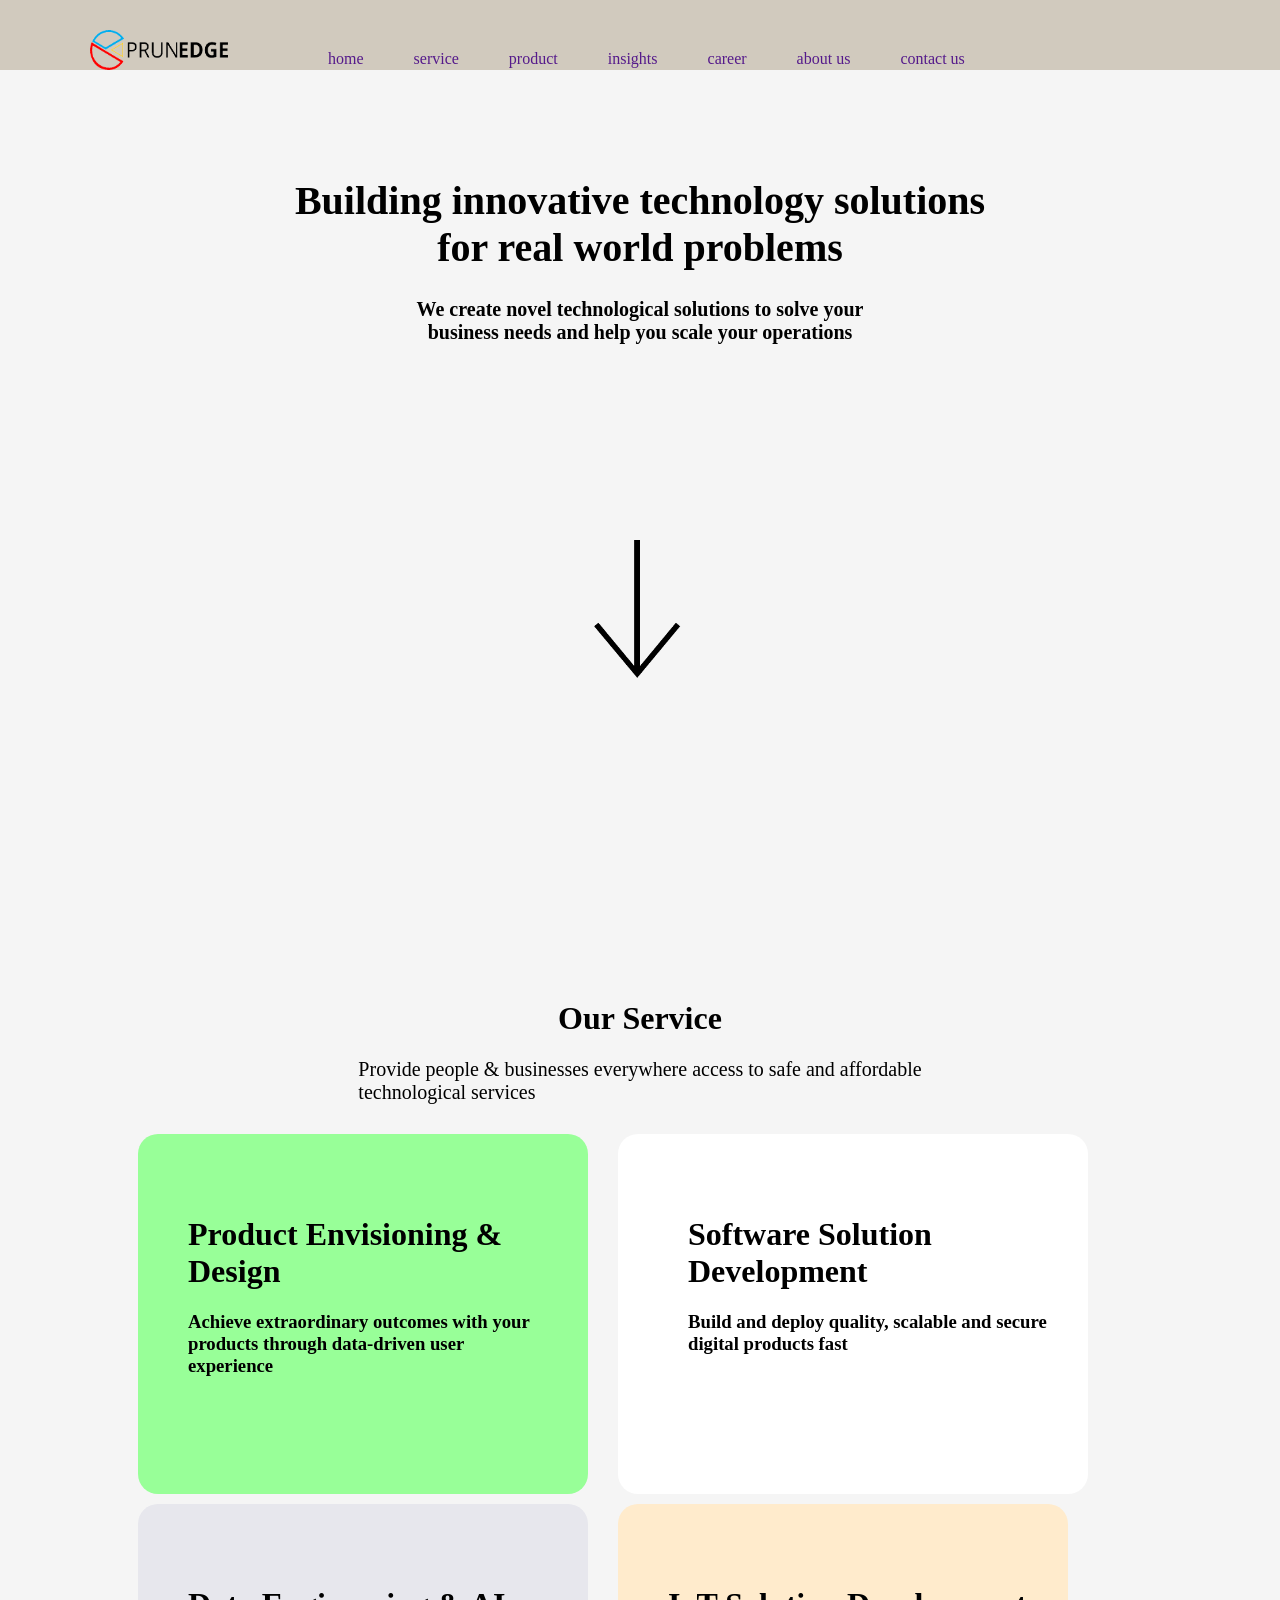
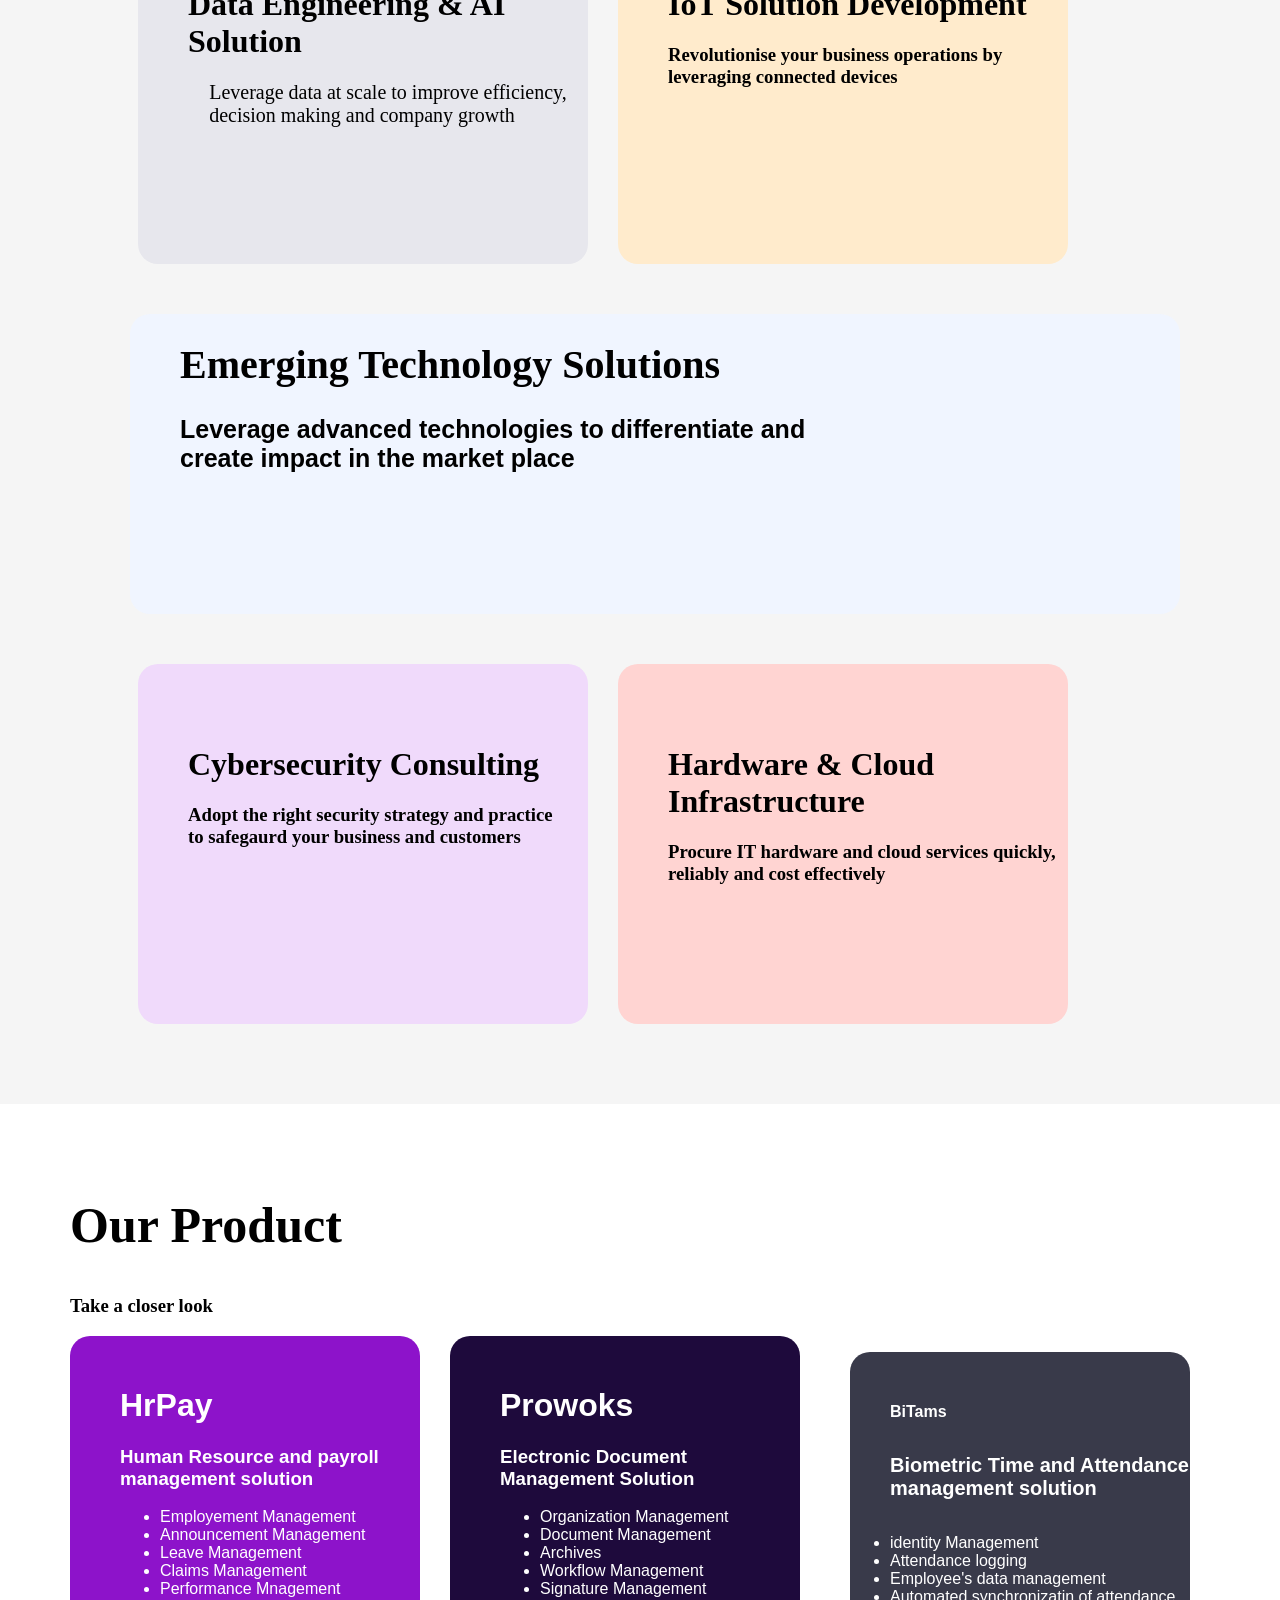
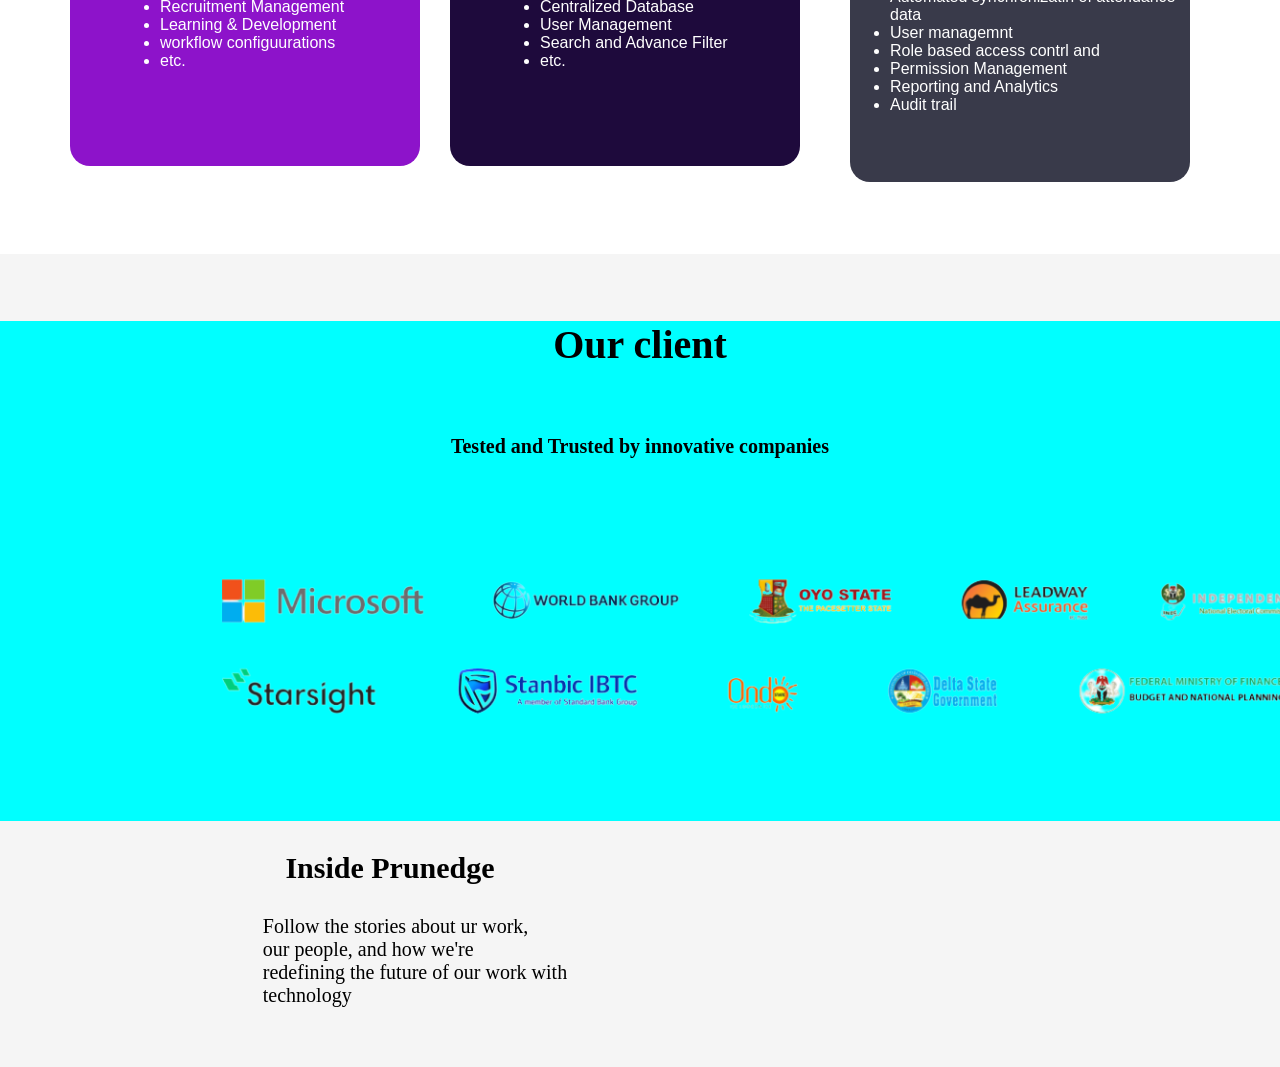
==== index.html @ cac80a02 "change the name" ====
<!DOCTYPE html>
<html lang="en">

<head>


    <link rel="stylesheet" href="./CSS/prunge.css">
    <title>Document</title>
</head>

<body>
    <div id="container">
        <img src="./asset/image/download-removebg-preview (2).png" alt="image">
        <div class="list">
            <a href="">home</a>
            <a href="">service</a>
            <a href="">product</a>
            <a href="">insights</a>
            <a href="">career</a>
            <a href="">about us</a>
            <a href="">contact us</a>
        </div>
    </div>
    <div class="Note">
        <h1>Building innovative technology solutions <br> for real world problems</h1>
        <h2 id="h2">We create novel technological solutions to solve your <br> business needs and help you scale your
            operations</h2>

    </div>
    <div id="photo">
        <img src="./asset/image/iconmonstr-arrow-down-thin-removebg-preview.png" alt="image">
    </div>
    <div>
        <h1 id="our">Our Service</h1>
        <!-- <h2 id="Provide">Provide people & businesses everywhere access to safe and affordable <br>  technological services</h2>
    </div> -->
        <p>Provide people & businesses everywhere access to safe and affordable <br> technological services</p>
        <div class="another">
            <div id="pad">
                <h1>Product Envisioning & <br> Design</h1>
                <h3>Achieve extraordinary outcomes with your <br> products through data-driven user <br> experience</h3>
            </div>
            <div class="bord">
                <div class="inside">
                    <h1>Software Solution <br> Development</h1>
                    <h3>Build and deploy quality, scalable and secure <br> digital products fast</h3>
                </div>
            </div>

        </div>
        <div class="data">
            <div id="solution">
                <h1>Data Engineering & AI <br> Solution</h1>
                <p>Leverage data at scale to improve efficiency, <br> decision making and company growth</p>
            </div>
            <div class="Lot">
                <div id="dev">
                    <h1>IoT Solution Development</h1>
                    <h3>Revolutionise your business operations by <br> leveraging connected devices</h3>

                </div>

            </div>

        </div>
        <div class="advance">
            <div id="snow">
                <h1 id="one">Emerging Technology Solutions</h1>
                <h3 id="p">Leverage advanced technologies to differentiate and <br> create impact in the market place
                </h3>

            </div>

        </div>
        <div class="consulting">
            <div id="purple">
                <h1>Cybersecurity Consulting</h1>
                <h3>Adopt the right security strategy and practice <br> to safegaurd your business and customers</h3>

            </div>
            <div class="hardware">
                <div id="cloud">
                    <h1>Hardware & Cloud <br> Infrastructure</h1>
                    <h3>Procure IT hardware and cloud services quickly, <br> reliably and cost effectively</h3>

                </div>


            </div>


        </div>
        <div class="newtab">
            <h2 id="ant">Our Product <br>
                <h3>Take a closer look</h3>
            </h2>
            <div class="hrpay">
                <div id="human">
                    <h1>HrPay</h1>
                    <h3>Human Resource and payroll management solution</h3>
                    <ul>
                        <li>Employement Management</li>
                        <li>Announcement Management</li>
                        <li>Leave Management</li>
                        <li>Claims Management</li>
                        <li>Performance Mnagement</li>
                        <li>Recruitment Management</li>
                        <li>Learning & Development</li>
                        <li>workflow configuurations</li>
                        <li>etc.</li>
                    </ul>
                </div>
                    <div id="archives">
                        <h1>Prowoks</h1>
                        <h3>Electronic Document Management Solution</h3>
                        <ul>
                            <li>Organization Management</li>
                            <li>Document Management</li>
                            <li>Archives</li>
                            <li>Workflow Management</li>
                            <li>Signature Management</li>
                            <li>Centralized Database</li>
                            <li>User Management</li>
                            <li>Search and Advance Filter</li>
                            <li>etc.</li>
                        </ul>
                    </div>
                        <ul class="listing">
                        <h4>BiTams</h4>
                        <h5>Biometric Time and Attendance management solution</h5>
                            <li>identity Management</li>
                            <li>Attendance logging</li>
                            <li>Employee's data management</li>
                            <li>Automated synchronizatin of attendance data</li>
                            <li>User managemnt</li>
                            <li>Role based access contrl and</li>
                            <li>Permission Management</li>
                            <li>Reporting and Analytics</li>
                            <li>Audit trail</li>
                        </ul>
                 </div>
                </div>
                <div class="our">
                    <div id="client">
                        <h5 class="cl">Our client</h5>
                        <h6>Tested and Trusted by innovative companies</h6>
                        <img class="image2" src="./asset/image/image-removebg-preview (1).png" alt="image">

                    </div>
                </div>
            </div>
            <div class="inside">
               <p class="ap"> <b>Inside Prunedge </b></p>
               <p class="ap2">Follow the stories about ur work,<br> our people, and how we're <br> redefining the future of our work with <br> technology</p>
                  
            </div>





</body>

</html>
---- CSS/prunge.css ----
body {
    margin: 0;
    padding: 0;
    background-color: whitesmoke;

}

#container {
    border: 2px wheat;
    display: flex;
    gap: 100px;
    padding-left: 90px;
    background-color: rgba(206, 199, 186, 0.918);
    height: 70px;
}

img {
    width: 138px;
    padding-top: 30px;
}

.list {
    width: 100;
    display: flex;
   padding-top: 50px;
    justify-content: space-evenly;
    gap: 50px;
    text-decoration: solid;

}

a:hover {
    color: blue;
}

a {
    text-decoration: none;
}

.Note {
    justify-content: center;
    font-size: 20px;
    /* padding: 50px; */
    padding-top: 80px;
    text-align: center;
    flex-direction: column;
}

#h2 {
    font-size: 20px;
}

#our {
    padding-top: 300px;
    display: flex;
    justify-content: center;
}

#Provide {
    justify-content: center;
    display: flex;
    font-size: 100px;
}

p {
    justify-content: center;
    display: flex;
    font-size: 20px;
}

#photo {
    justify-content: center;
    display: flex;
    padding-top: 150px;

}

.another {
    padding-left: 138px;
    display: inline-flex;
    justify-content: space-evenly;

}

#pad {
    background-color: #98FF98;
    width: 400px;
    height: 300px;
    border-radius: 20px;
    padding-left: 50px;
    padding-top: 60px;
    margin-top: 10px;
}

.bord {
    background-color: white;
    width: 400px;
    height: 300px;
    border-radius: 20px;
    padding-left: 70px;
    margin-left: 30px;
    padding-top: 60px;
    margin-top: 10px;

}

.data {
    padding-left: 138px;
    display: inline-flex;
    justify-content: space-evenly;
}

#solution {
    background-color: #E7E7ED;
    width: 400px;
    height: 300px;
    border-radius: 20px;
    padding-left: 50px;
    padding-top: 60px;
    margin-top: 10px;
}

.Lot {
    background-color: #FFEBCC;
    width: 400px;
    height: 300px;
    border-radius: 20px;
    padding-left: 50px;
    margin-left: 30px;
    padding-top: 60px;
    margin-top: 10px;
    justify-content: center;
}

.advance {
    display: flex;
    padding: 50px;
}

#snow {
    background-color: #F0F5FF;
    width: 1000px;
    height: 300px;
    padding-left: 50px;
    border-radius: 20px;
    margin-left: 80px;
}

#one {
    font-size: 40px;
    border-radius: 2px;
}

#p {
    font-size: 25px;
    font-family: sans-serif;
}

.consulting {
    padding-left: 138px;
    display: inline-flex;
    justify-content: space-evenly;
}

#purple {
    background-color: #F0DAFB;
    width: 400px;
    height: 300px;
    border-radius: 20px;
    padding-left: 50px;
    padding-top: 60px;
    float: left;
}

.hardware {
    background-color: #FFD4D2;
    width: 400px;
    height: 300px;
    border-radius: 20px;
    padding-left: 50px;
    margin-left: 30px;
    padding-top: 60px;
}

.newtab {
    background-color: white;
    margin: 100;
    height: 700px;
    margin-top: 80px;
    padding-top: 50px;
    padding-left: 70px;
}

#ant {
    display: flex;
    font-size: 50px;
}
.hrpay{
    display: inline-flex;
    color: white;
    list-style-type: none;
    font-family: 'Trebuchet MS', 'Lucida Sans Unicode', 'Lucida Grande', 'Lucida Sans', Arial, sans-serif;

    
}
#human{
    background-color: #8d13ca;
    width: 300px;
    height: 400px;
    border-radius: 20px;
    padding-left: 50px;
    padding-top: 30px;
    float: left;
}
#archives{
    background-color: #1E0A3C;
    width: 300px;
    height: 400px;
    border-radius: 20px;
    padding-left: 50px;
    margin-left: 30px;
    padding-top: 30px;
}
#time{
    display: flex;
    justify-content: space-between;
    
}
.listing{
    width: 300px;
    height: 400px;
    background-color: #393A4A;
    border-radius: 20px;
    margin-left: 50px;
    padding-top: 30px;
    
}

h5{
    font-size: 20px;
}
#client{
    /* background-color: #FAFAFA; */
    height: 500px;
    background-color: aqua;
    /* margin-bottom: 300px; */
    /* width: 900px; */
}
h6{
    font-size: 20px;
    display: flex;
    justify-content: center;
    padding-bottom: 30px;
}
.cl{
    justify-content: center;
    font-size: 40px;
    display: flex;
}
.image2{
    width: 70rem;
    padding-left: 200px;
    padding-bottom: 80px;
    justify-content: center;
   
}
.inside{
    /* background-color: grey;
   padding-right: 500px;
  padding-top: 100px ;
  height: 400px; */
}
.ap{
    padding-right: 500px;
    font-size: 30px;
    font-family: Georgia, 'Times New Roman', Times, serif;
}
.ap2{
    padding-right: 450px;
   margin-bottom: 60px;
}
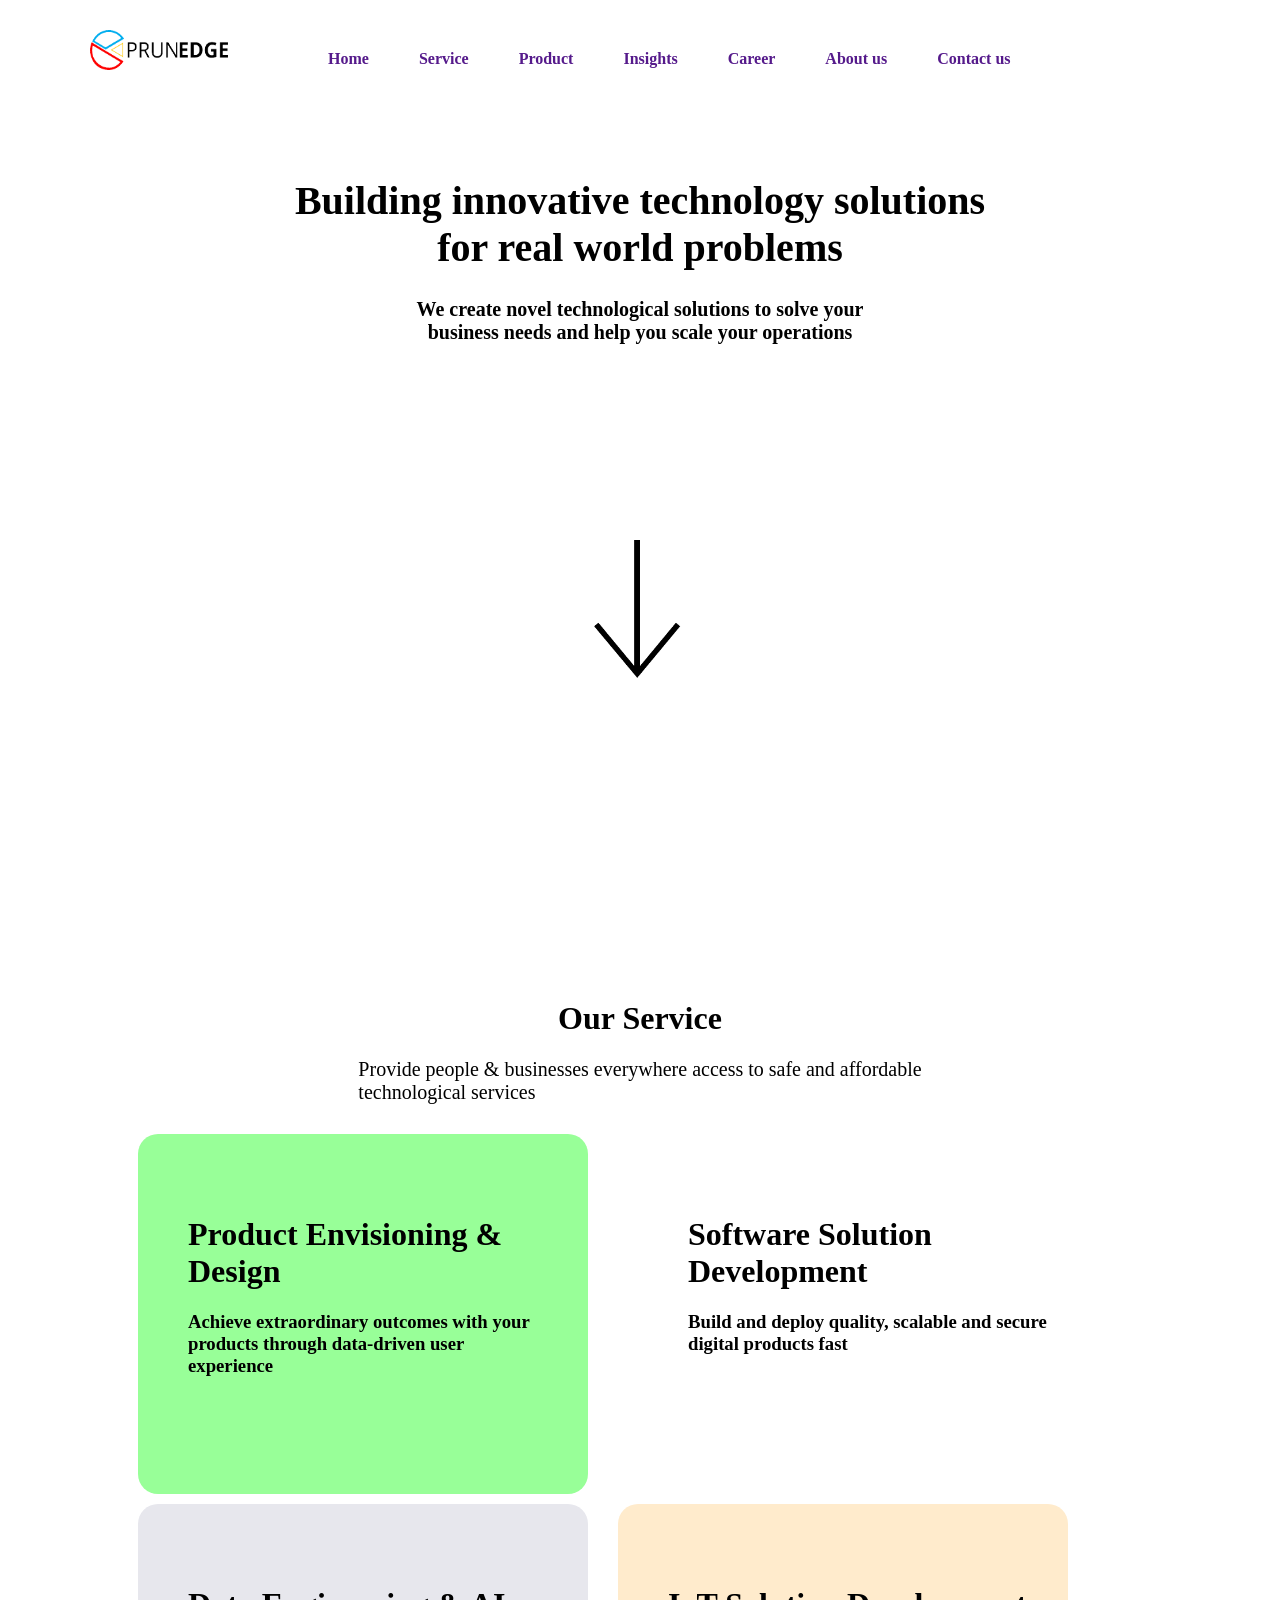
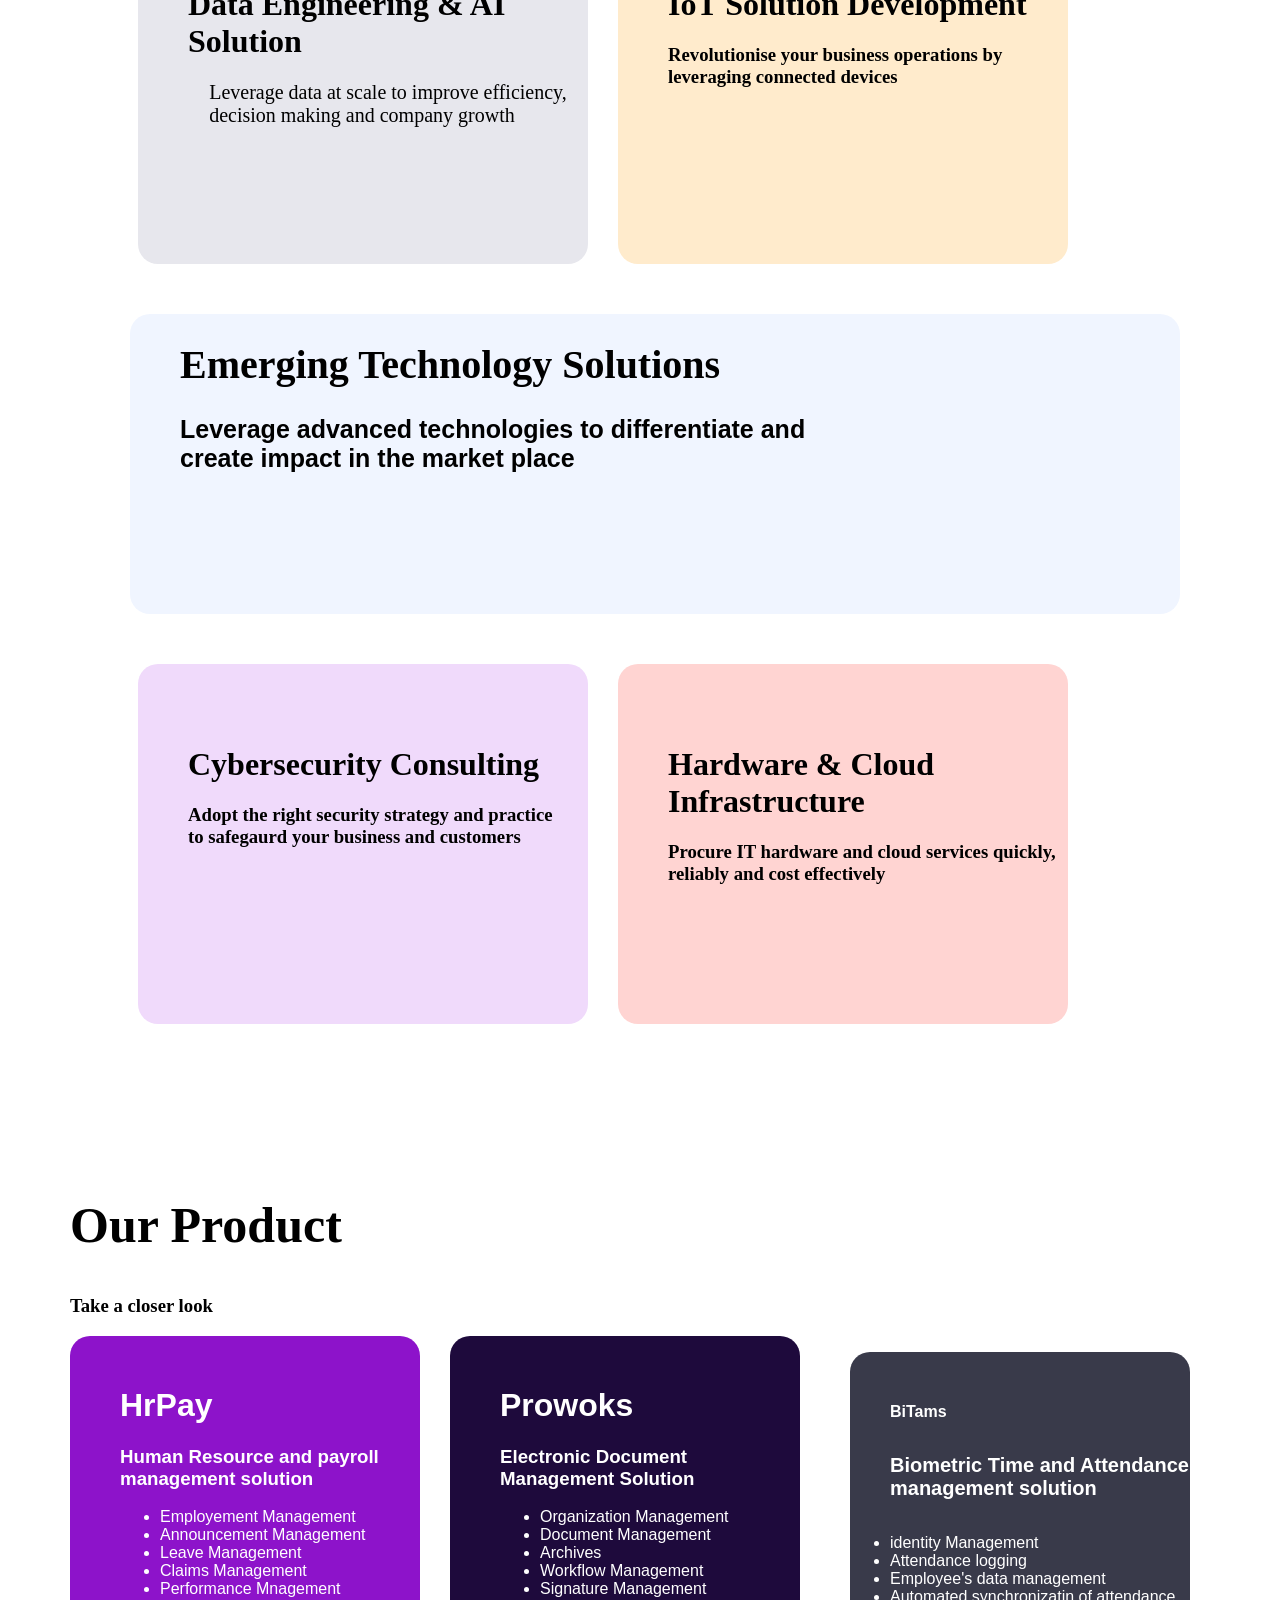
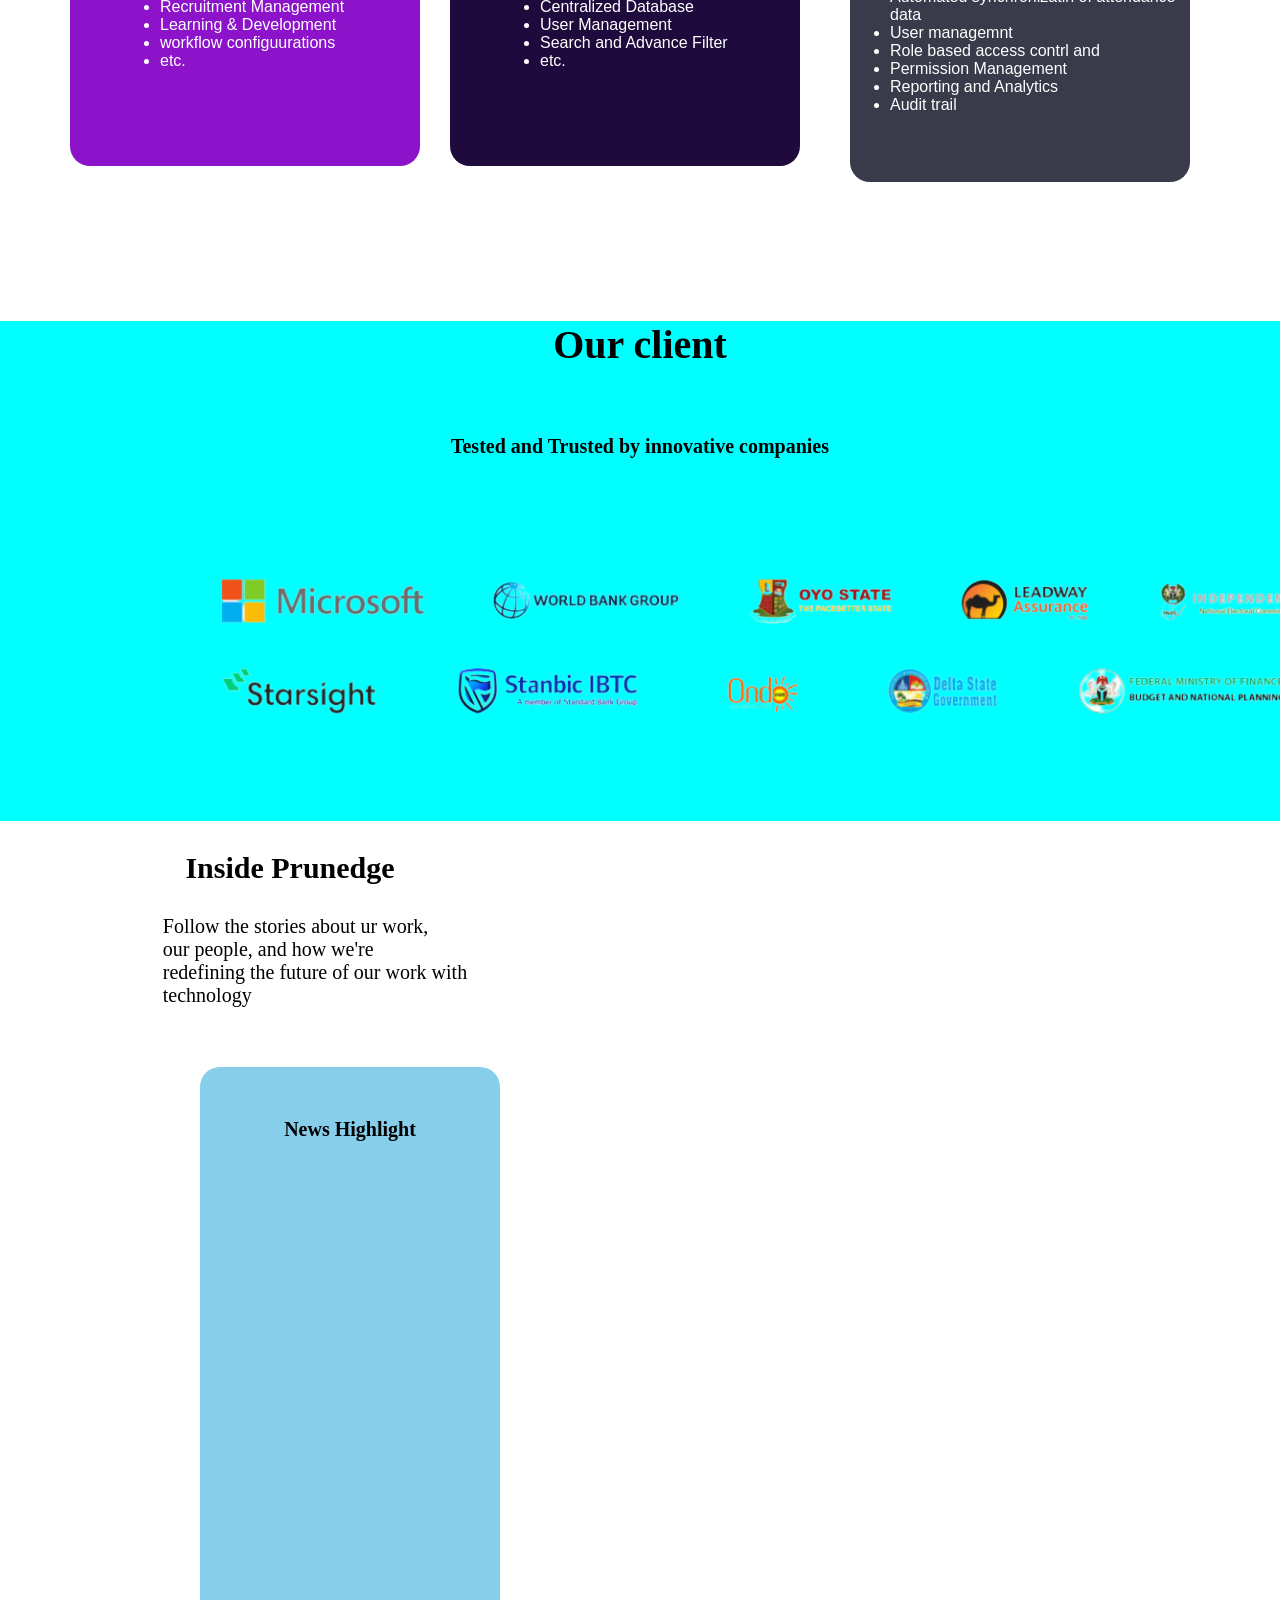
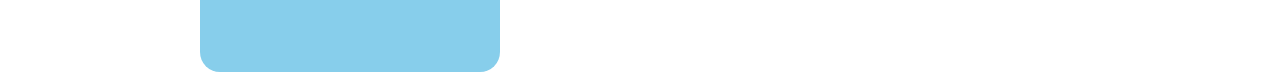
==== commit f8aacc02: "added news highlight" ====
--- a/index.html
+++ b/index.html
@@ -4,7 +4,7 @@
 <head>
 
 
-    <link rel="stylesheet" href="./CSS/prunge.css">
+    <link rel="stylesheet" href="./CSS/style.css">
     <title>Document</title>
 </head>
 
@@ -12,13 +12,13 @@
     <div id="container">
         <img src="./asset/image/download-removebg-preview (2).png" alt="image">
         <div class="list">
-            <a href="">home</a>
-            <a href="">service</a>
-            <a href="">product</a>
-            <a href="">insights</a>
-            <a href="">career</a>
-            <a href="">about us</a>
-            <a href="">contact us</a>
+            <a href="">Home</a>
+            <a href="">Service</a>
+            <a href="">Product</a>
+            <a href="">Insights</a>
+            <a href="">Career</a>
+            <a href="">About us</a>
+            <a href="">Contact us</a>
         </div>
     </div>
     <div class="Note">
@@ -149,11 +149,16 @@
                     </div>
                 </div>
             </div>
-            <div class="inside">
+            <div class="follow">
                <p class="ap"> <b>Inside Prunedge </b></p>
                <p class="ap2">Follow the stories about ur work,<br> our people, and how we're <br> redefining the future of our work with <br> technology</p>
-                  
             </div>
+        <div class="news">
+            <h6>News Highlight</h6>
+            
+
+        </div>
+            
 
 
 
--- a/CSS/style.css
+++ b/CSS/style.css
@@ -0,0 +1,290 @@
+body {
+    margin: 0;
+    padding: 0;
+    background-color: white;
+
+}
+
+#container {
+    border: 2px ;
+    display: flex;
+    gap: 100px;
+    padding-left: 90px;
+    background-color:white;
+    height: 70px;
+}
+
+img {
+    width: 138px;
+    padding-top: 30px;
+}
+
+.list {
+    width: 100;
+    display: flex;
+    padding-top: 50px;
+    justify-content: space-evenly;
+    gap: 50px;
+    text-decoration: solid;
+    font-weight: bold;
+
+}
+
+a:hover {
+    color: blue;
+}
+
+a {
+    text-decoration: none;
+}
+
+.Note {
+    justify-content: center;
+    font-size: 20px;
+    /* padding: 50px; */
+    padding-top: 80px;
+    text-align: center;
+    flex-direction: column;
+}
+
+#h2 {
+    font-size: 20px;
+}
+
+#our {
+    padding-top: 300px;
+    display: flex;
+    justify-content: center;
+}
+
+#Provide {
+    justify-content: center;
+    display: flex;
+    font-size: 100px;
+}
+
+p {
+    justify-content: center;
+    display: flex;
+    font-size: 20px;
+}
+
+#photo {
+    justify-content: center;
+    display: flex;
+    padding-top: 150px;
+
+}
+
+.another {
+    padding-left: 138px;
+    display: inline-flex;
+    justify-content: space-evenly;
+
+}
+
+#pad {
+    background-color: #98FF98;
+    width: 400px;
+    height: 300px;
+    border-radius: 20px;
+    padding-left: 50px;
+    padding-top: 60px;
+    margin-top: 10px;
+}
+
+.bord {
+    background-color: white;
+    width: 400px;
+    height: 300px;
+    border-radius: 20px;
+    padding-left: 70px;
+    margin-left: 30px;
+    padding-top: 60px;
+    margin-top: 10px;
+
+}
+
+.data {
+    padding-left: 138px;
+    display: inline-flex;
+    justify-content: space-evenly;
+}
+
+#solution {
+    background-color: #E7E7ED;
+    width: 400px;
+    height: 300px;
+    border-radius: 20px;
+    padding-left: 50px;
+    padding-top: 60px;
+    margin-top: 10px;
+}
+
+.Lot {
+    background-color: #FFEBCC;
+    width: 400px;
+    height: 300px;
+    border-radius: 20px;
+    padding-left: 50px;
+    margin-left: 30px;
+    padding-top: 60px;
+    margin-top: 10px;
+    justify-content: center;
+}
+
+.advance {
+    display: flex;
+    padding: 50px;
+}
+
+#snow {
+    background-color: #F0F5FF;
+    width: 1000px;
+    height: 300px;
+    padding-left: 50px;
+    border-radius: 20px;
+    margin-left: 80px;
+}
+
+#one {
+    font-size: 40px;
+    border-radius: 2px;
+}
+
+#p {
+    font-size: 25px;
+    font-family: sans-serif;
+}
+
+.consulting {
+    padding-left: 138px;
+    display: inline-flex;
+    justify-content: space-evenly;
+}
+
+#purple {
+    background-color: #F0DAFB;
+    width: 400px;
+    height: 300px;
+    border-radius: 20px;
+    padding-left: 50px;
+    padding-top: 60px;
+    float: left;
+}
+
+.hardware {
+    background-color: #FFD4D2;
+    width: 400px;
+    height: 300px;
+    border-radius: 20px;
+    padding-left: 50px;
+    margin-left: 30px;
+    padding-top: 60px;
+}
+
+.newtab {
+    background-color: white;
+    margin: 100;
+    height: 700px;
+    margin-top: 80px;
+    padding-top: 50px;
+    padding-left: 70px;
+}
+
+#ant {
+    display: flex;
+    font-size: 50px;
+}
+.hrpay{
+    display: inline-flex;
+    color: white;
+    list-style-type: none;
+    font-family: 'Trebuchet MS', 'Lucida Sans Unicode', 'Lucida Grande', 'Lucida Sans', Arial, sans-serif;
+
+    
+}
+#human{
+    background-color: #8d13ca;
+    width: 300px;
+    height: 400px;
+    border-radius: 20px;
+    padding-left: 50px;
+    padding-top: 30px;
+    float: left;
+}
+#archives{
+    background-color: #1E0A3C;
+    width: 300px;
+    height: 400px;
+    border-radius: 20px;
+    padding-left: 50px;
+    margin-left: 30px;
+    padding-top: 30px;
+}
+#time{
+    display: flex;
+    justify-content: space-between;
+    
+}
+.listing{
+    width: 300px;
+    height: 400px;
+    background-color: #393A4A;
+    border-radius: 20px;
+    margin-left: 50px;
+    padding-top: 30px;
+    
+}
+
+h5{
+    font-size: 20px;
+}
+#client{
+    /* background-color: #FAFAFA; */
+    height: 500px;
+    background-color: aqua;
+    /* margin-bottom: 300px; */
+    /* width: 900px; */
+}
+h6{
+    font-size: 20px;
+    display: flex;
+    justify-content: center;
+    padding-bottom: 30px;
+}
+.cl{
+    justify-content: center;
+    font-size: 40px;
+    display: flex;
+}
+.image2{
+    width: 70rem;
+    padding-left: 200px;
+    padding-bottom: 80px;
+    justify-content: center;
+   
+}
+.follow{
+   /* background-color: grey;
+   height: 400px; */
+}
+.ap{
+    padding-right:700px;
+    font-size: 30px;
+    font-family: Georgia, 'Times New Roman', Times, serif;
+}
+.ap2{
+    padding-right: 650px;
+   margin-bottom: 60px;
+}
+.news{
+    background-color: skyblue;
+    width: 200px;
+    /* padding-left: 20px; */
+    margin-left: 200px; 
+    width: 300px;
+    height: 600px;
+    border-radius: 20px;
+    padding-top: 5px;
+}
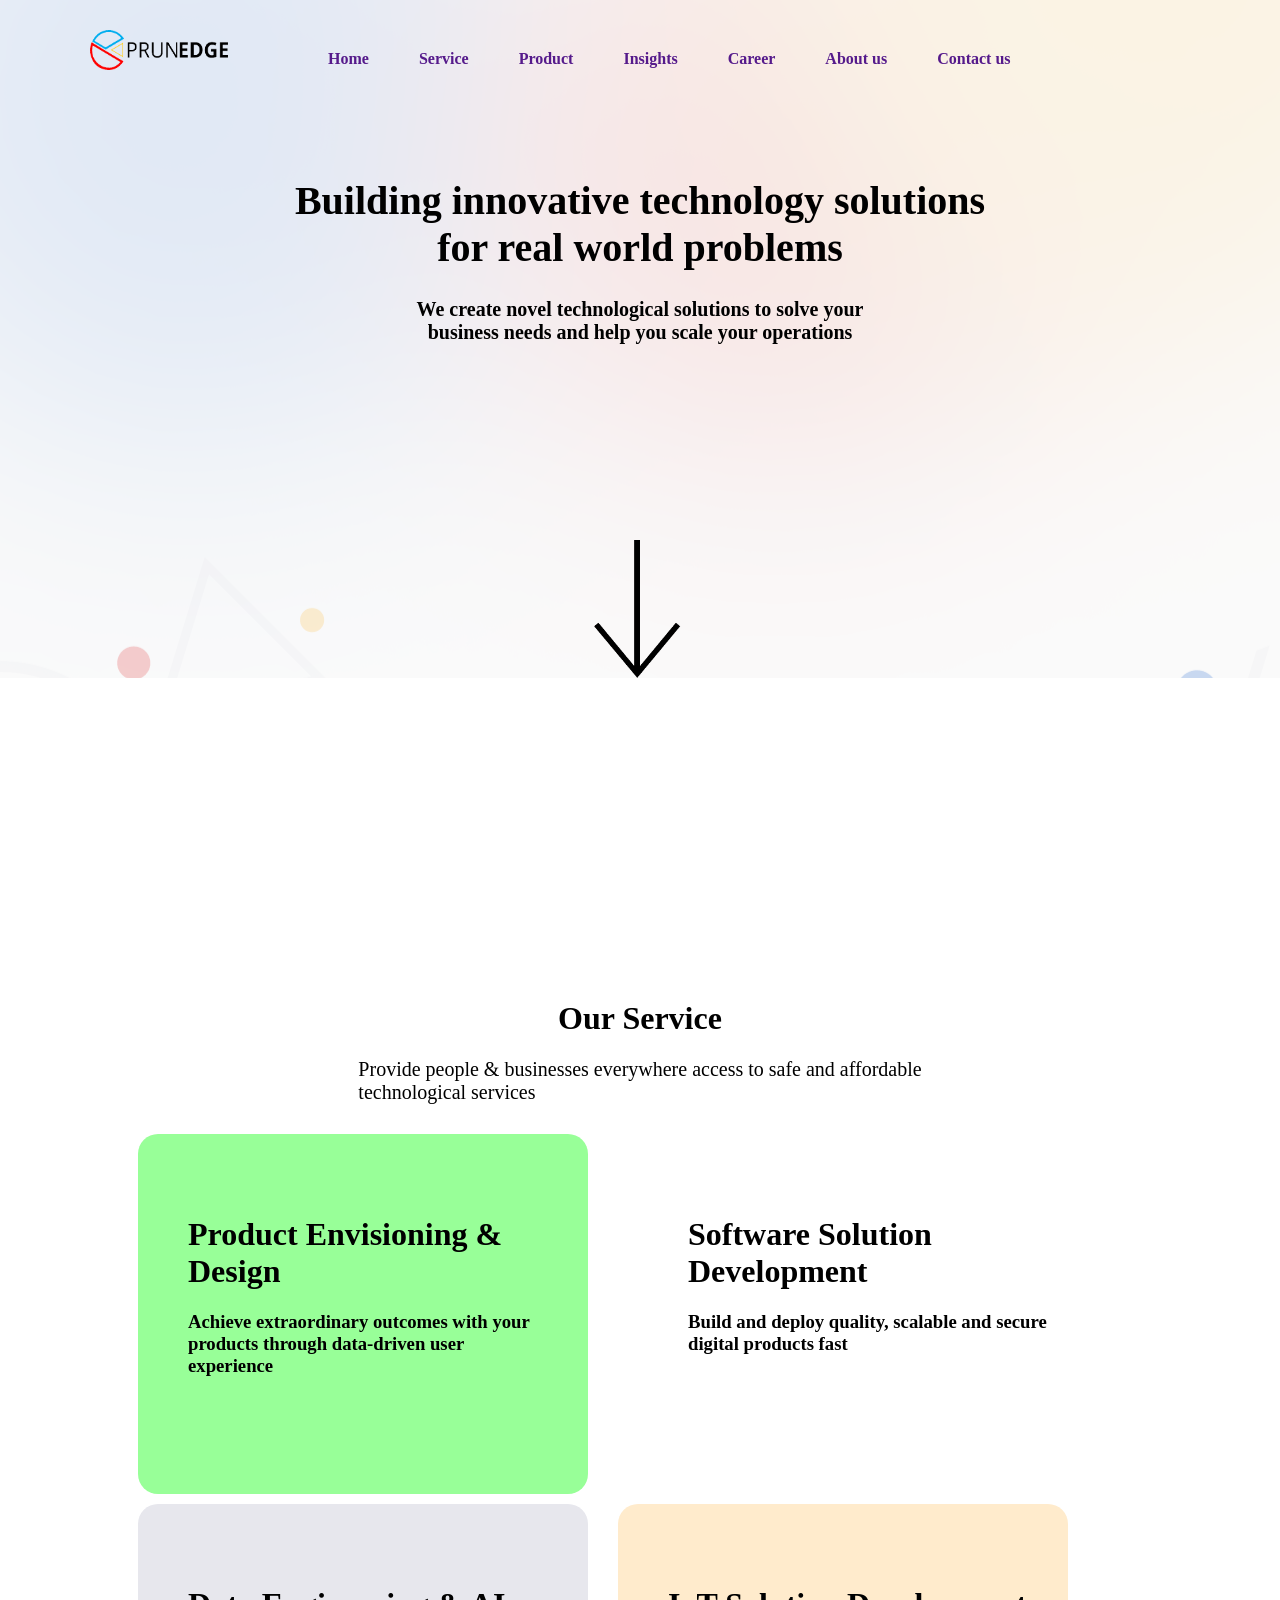
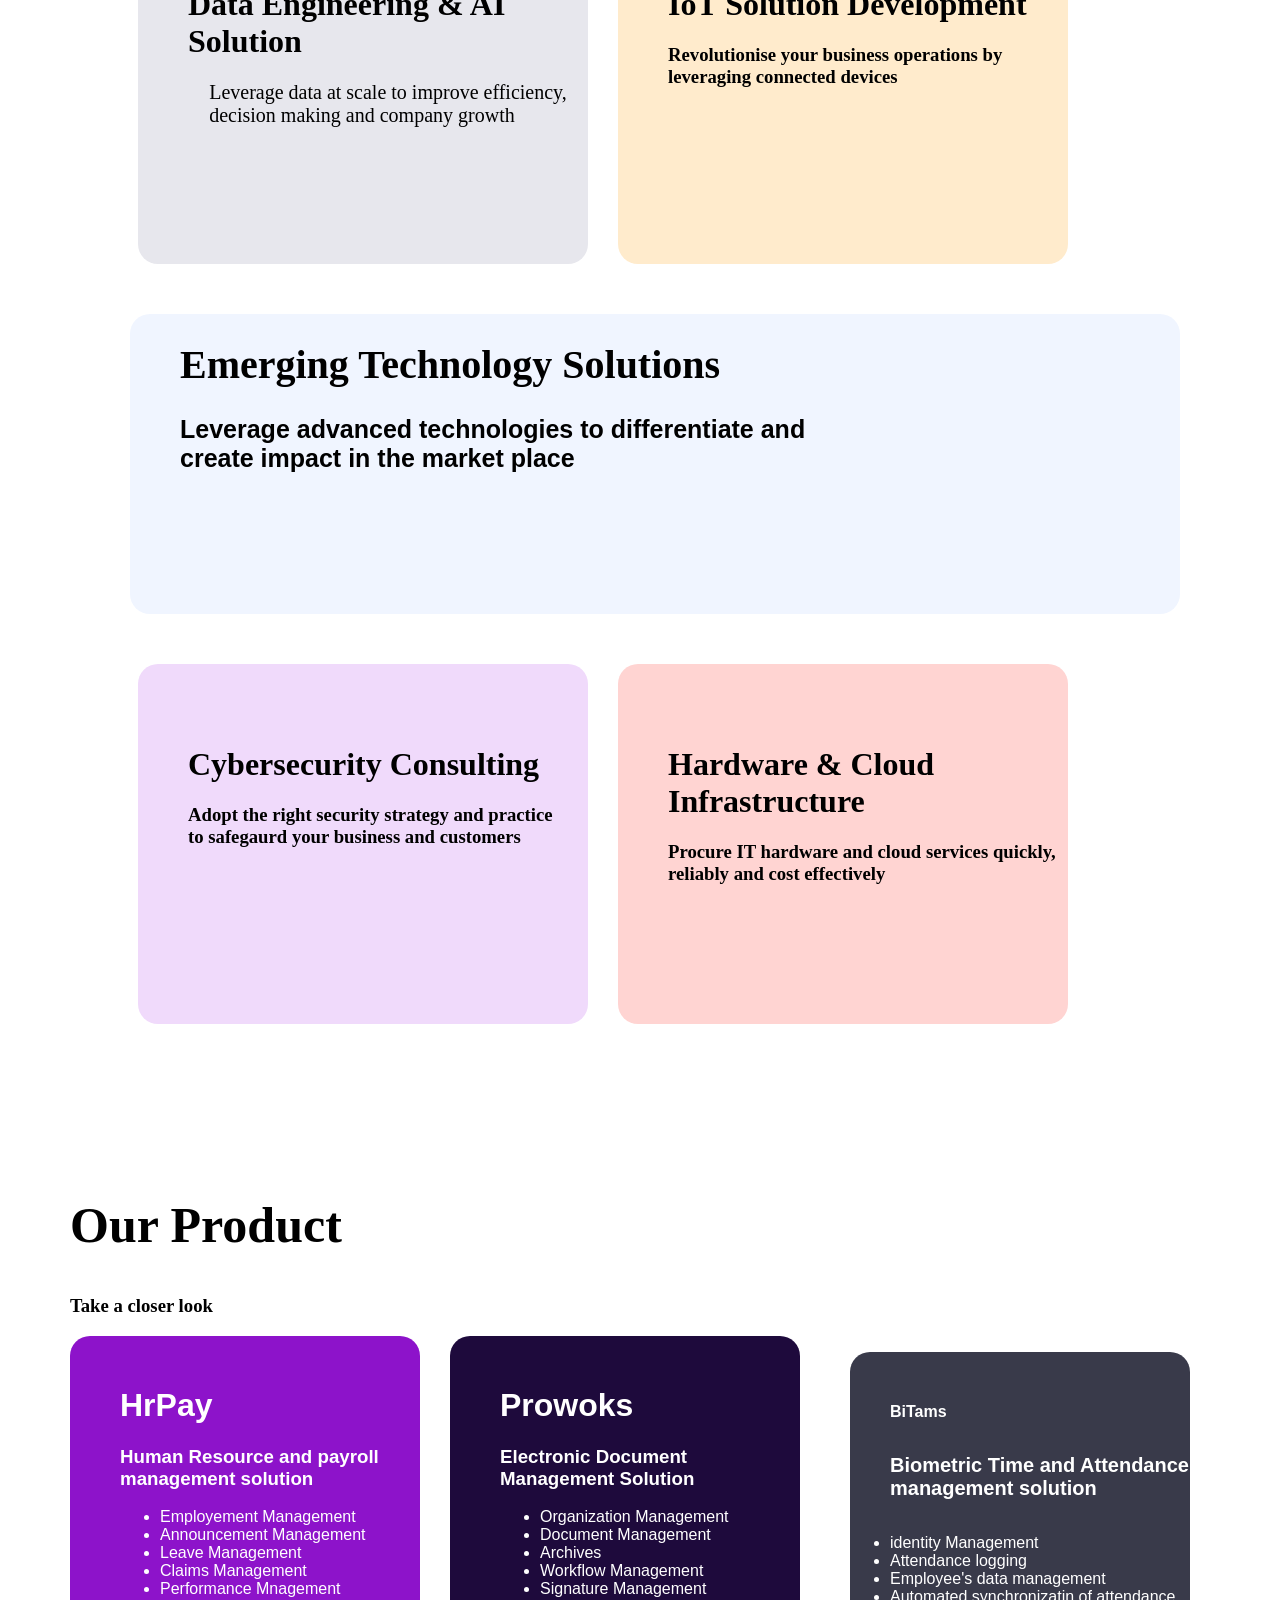
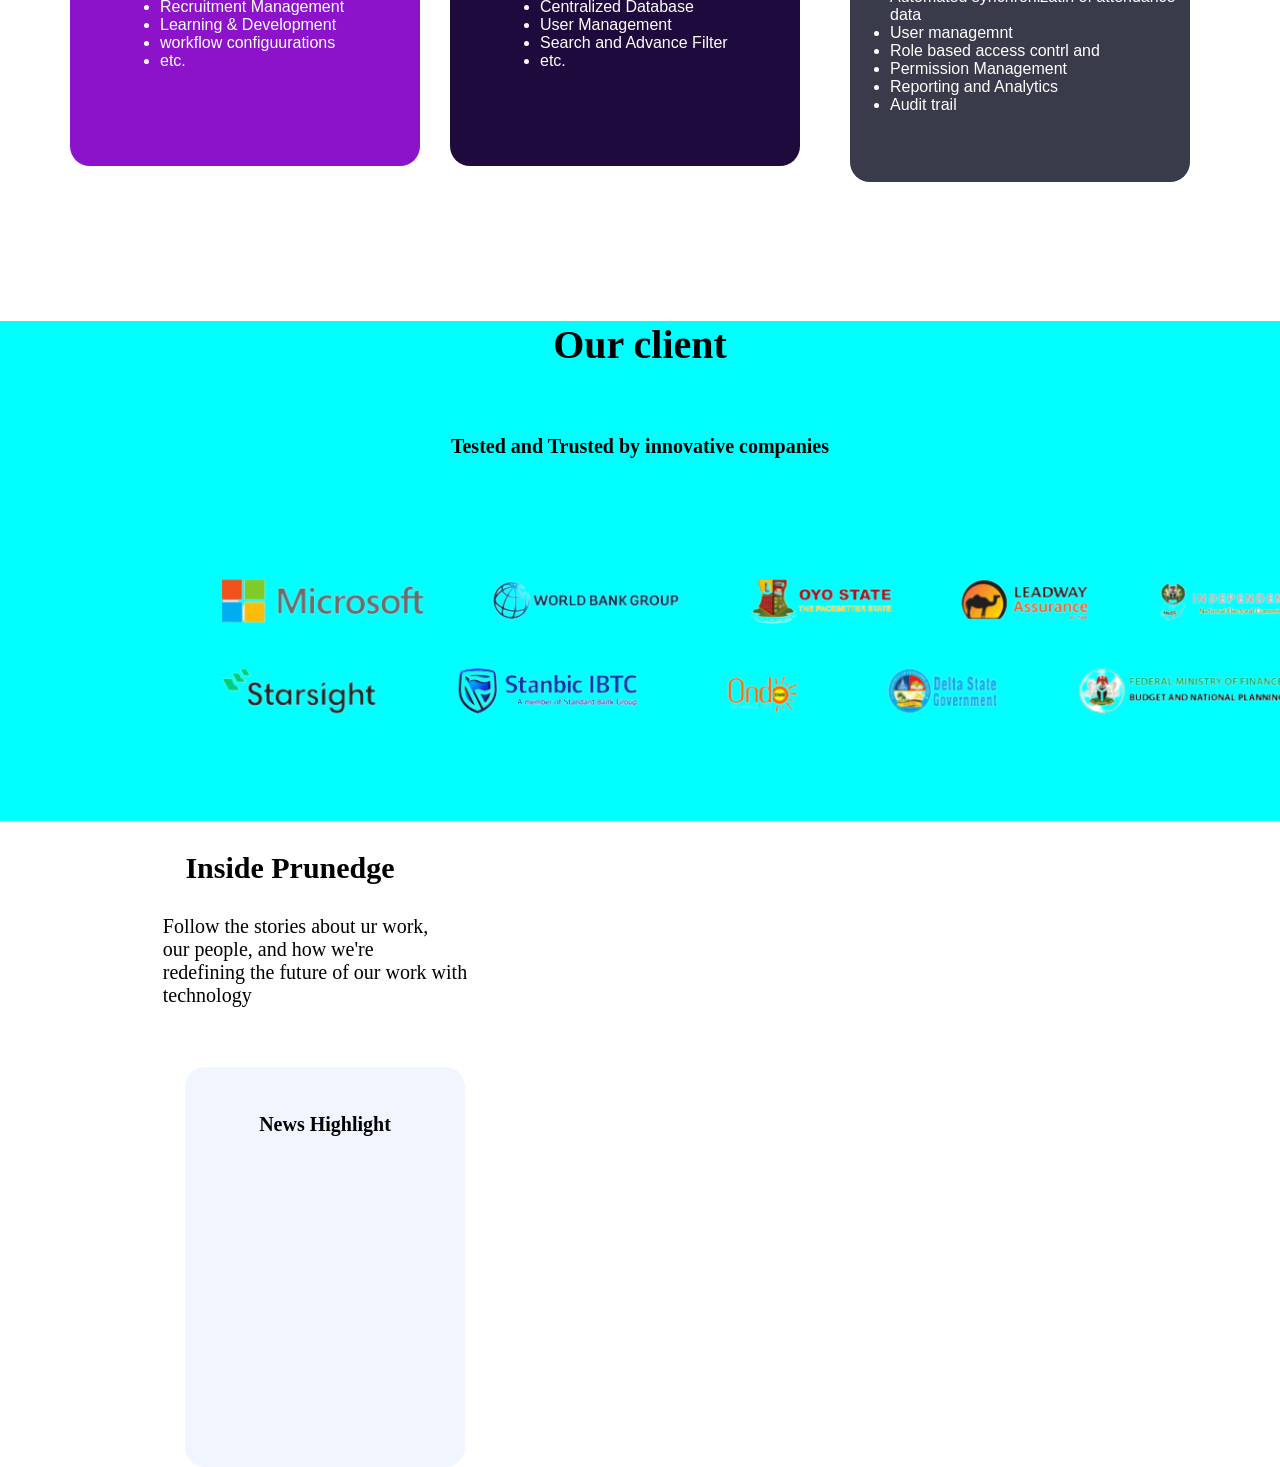
==== commit 472c03cc: "made changes on my background" ====
--- a/index.html
+++ b/index.html
@@ -9,6 +9,7 @@
 </head>
 
 <body>
+    <div class="header">
     <div id="container">
         <img src="./asset/image/download-removebg-preview (2).png" alt="image">
         <div class="list">
@@ -19,6 +20,7 @@
             <a href="">Career</a>
             <a href="">About us</a>
             <a href="">Contact us</a>
+            <img src="./asset/image/download-removebg-preview (2).png" alt="image">
         </div>
     </div>
     <div class="Note">
@@ -29,6 +31,7 @@
     </div>
     <div id="photo">
         <img src="./asset/image/iconmonstr-arrow-down-thin-removebg-preview.png" alt="image">
+    </div>
     </div>
     <div>
         <h1 id="our">Our Service</h1>
@@ -110,55 +113,60 @@
                         <li>etc.</li>
                     </ul>
                 </div>
-                    <div id="archives">
-                        <h1>Prowoks</h1>
-                        <h3>Electronic Document Management Solution</h3>
-                        <ul>
-                            <li>Organization Management</li>
-                            <li>Document Management</li>
-                            <li>Archives</li>
-                            <li>Workflow Management</li>
-                            <li>Signature Management</li>
-                            <li>Centralized Database</li>
-                            <li>User Management</li>
-                            <li>Search and Advance Filter</li>
-                            <li>etc.</li>
-                        </ul>
-                    </div>
-                        <ul class="listing">
-                        <h4>BiTams</h4>
-                        <h5>Biometric Time and Attendance management solution</h5>
-                            <li>identity Management</li>
-                            <li>Attendance logging</li>
-                            <li>Employee's data management</li>
-                            <li>Automated synchronizatin of attendance data</li>
-                            <li>User managemnt</li>
-                            <li>Role based access contrl and</li>
-                            <li>Permission Management</li>
-                            <li>Reporting and Analytics</li>
-                            <li>Audit trail</li>
-                        </ul>
-                 </div>
+                <div id="archives">
+                    <h1>Prowoks</h1>
+                    <h3>Electronic Document Management Solution</h3>
+                    <ul>
+                        <li>Organization Management</li>
+                        <li>Document Management</li>
+                        <li>Archives</li>
+                        <li>Workflow Management</li>
+                        <li>Signature Management</li>
+                        <li>Centralized Database</li>
+                        <li>User Management</li>
+                        <li>Search and Advance Filter</li>
+                        <li>etc.</li>
+                    </ul>
                 </div>
-                <div class="our">
-                    <div id="client">
-                        <h5 class="cl">Our client</h5>
-                        <h6>Tested and Trusted by innovative companies</h6>
-                        <img class="image2" src="./asset/image/image-removebg-preview (1).png" alt="image">
+                <ul class="listing">
+                    <h4>BiTams</h4>
+                    <h5>Biometric Time and Attendance management solution</h5>
+                    <li>identity Management</li>
+                    <li>Attendance logging</li>
+                    <li>Employee's data management</li>
+                    <li>Automated synchronizatin of attendance data</li>
+                    <li>User managemnt</li>
+                    <li>Role based access contrl and</li>
+                    <li>Permission Management</li>
+                    <li>Reporting and Analytics</li>
+                    <li>Audit trail</li>
+                </ul>
+            </div>
+        </div>
+        <div class="our">
+            <div id="client">
+                <h5 class="cl">Our client</h5>
+                <h6>Tested and Trusted by innovative companies</h6>
+                <img class="image2" src="./asset/image/image-removebg-preview (1).png" alt="image">
 
-                    </div>
-                </div>
             </div>
-            <div class="follow">
-               <p class="ap"> <b>Inside Prunedge </b></p>
-               <p class="ap2">Follow the stories about ur work,<br> our people, and how we're <br> redefining the future of our work with <br> technology</p>
+        </div>
+    </div>
+    <div class="follow">
+        <p class="ap"> <b>Inside Prunedge </b></p>
+        <p class="ap2">Follow the stories about ur work,<br> our people, and how we're <br> redefining the future of our
+            work with <br> technology</p>
+    </div>
+    <div>
+         <div class="news">
+            <div id="high">
+                <h6>News Highlight</h6>
             </div>
-        <div class="news">
-            <h6>News Highlight</h6>
-            
 
-        </div>
-            
+         </div>
+    </div>
+
+
 
 
 
--- a/CSS/style.css
+++ b/CSS/style.css
@@ -1,8 +1,12 @@
 body {
     margin: 0;
     padding: 0;
-    background-color: white;
-
+    
+
+}
+
+.header{
+    background-image: url(../asset/image/web.png);
 }
 
 #container {
@@ -10,7 +14,7 @@
     display: flex;
     gap: 100px;
     padding-left: 90px;
-    background-color:white;
+    
     height: 70px;
 }
 
@@ -39,6 +43,7 @@
 }
 
 .Note {
+    /* background-image: url(../asset/image/web.png); */
     justify-content: center;
     font-size: 20px;
     /* padding: 50px; */
@@ -265,10 +270,7 @@
     justify-content: center;
    
 }
-.follow{
-   /* background-color: grey;
-   height: 400px; */
-}
+
 .ap{
     padding-right:700px;
     font-size: 30px;
@@ -279,12 +281,13 @@
    margin-bottom: 60px;
 }
 .news{
-    background-color: skyblue;
-    width: 200px;
-    /* padding-left: 20px; */
-    margin-left: 200px; 
-    width: 300px;
-    height: 600px;
-    border-radius: 20px;
-    padding-top: 5px;
+    display: flex;
+}
+#high{
+    background-color:#f0f5ff ;
+    width: 280px;
+    /* padding-left: 40px; */
+    height: 400px;
+    margin-left: 185px;
+    border-radius: 20px;
 }
